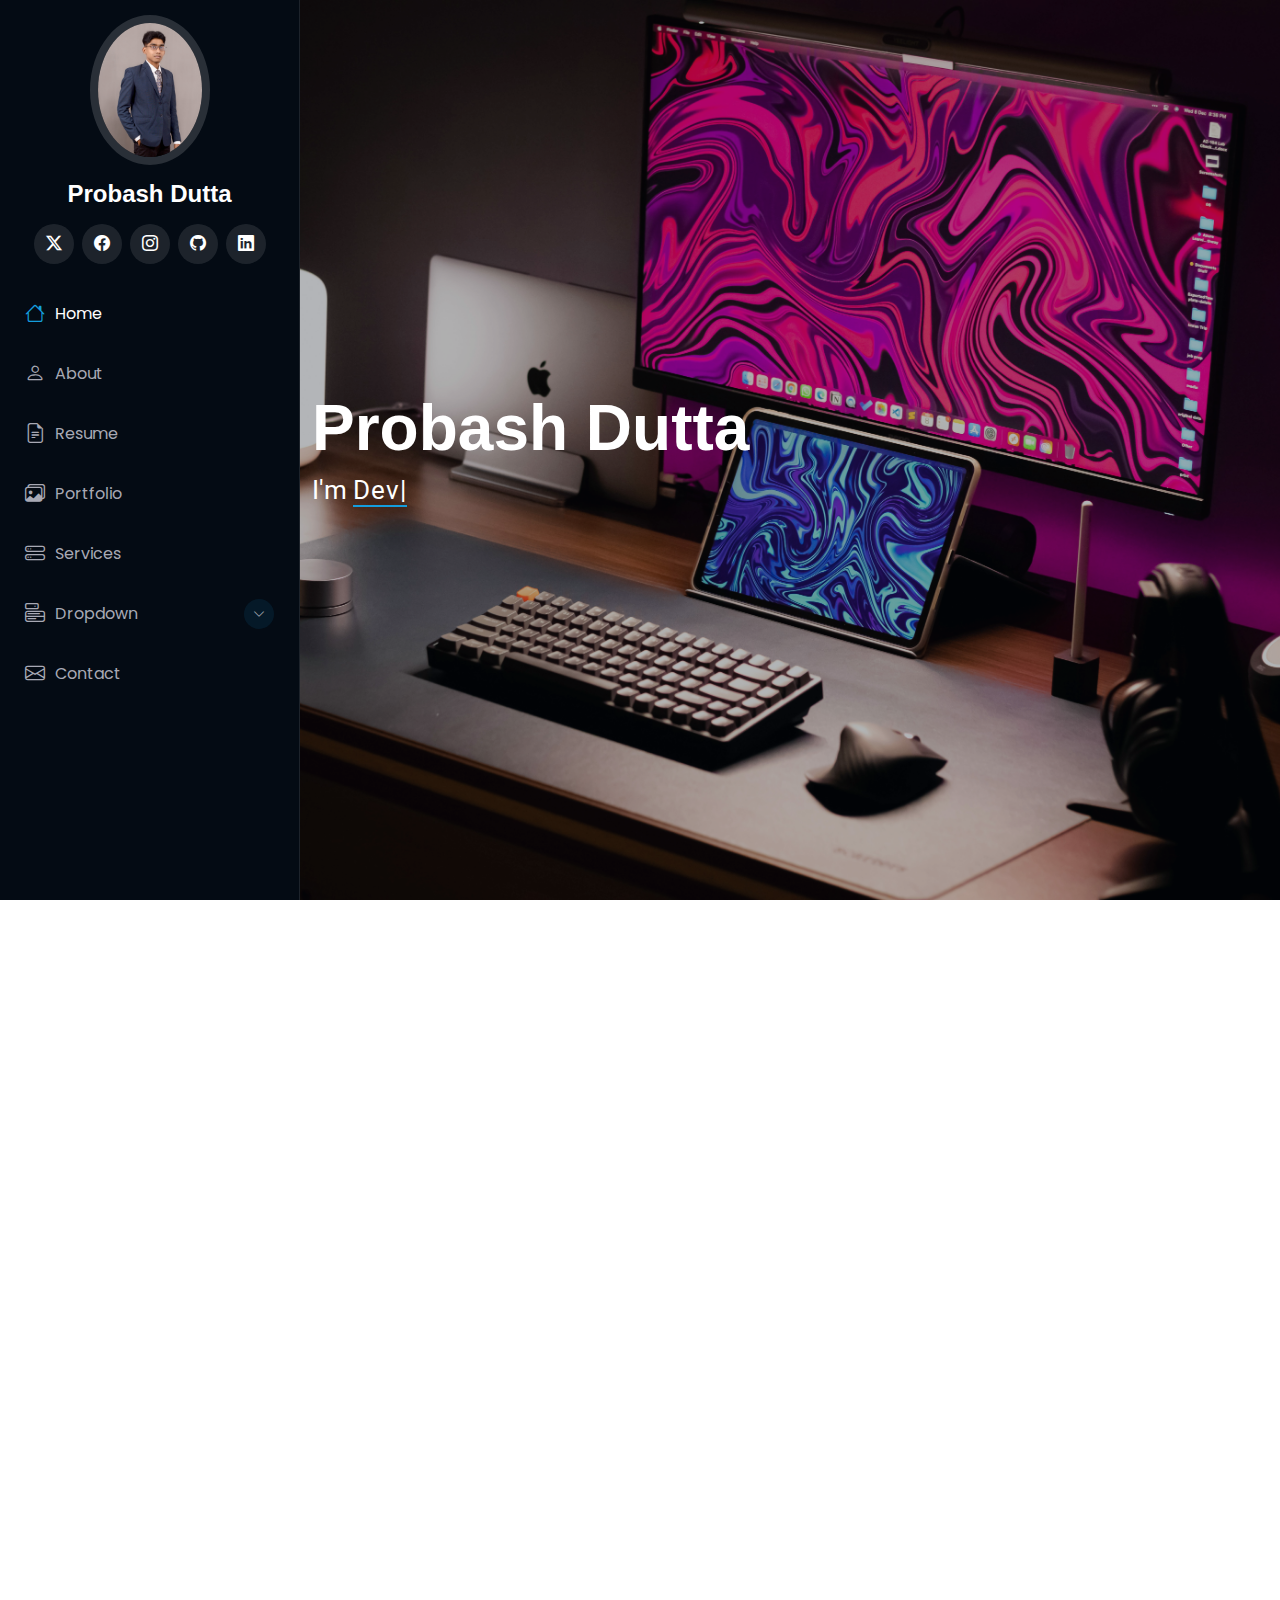
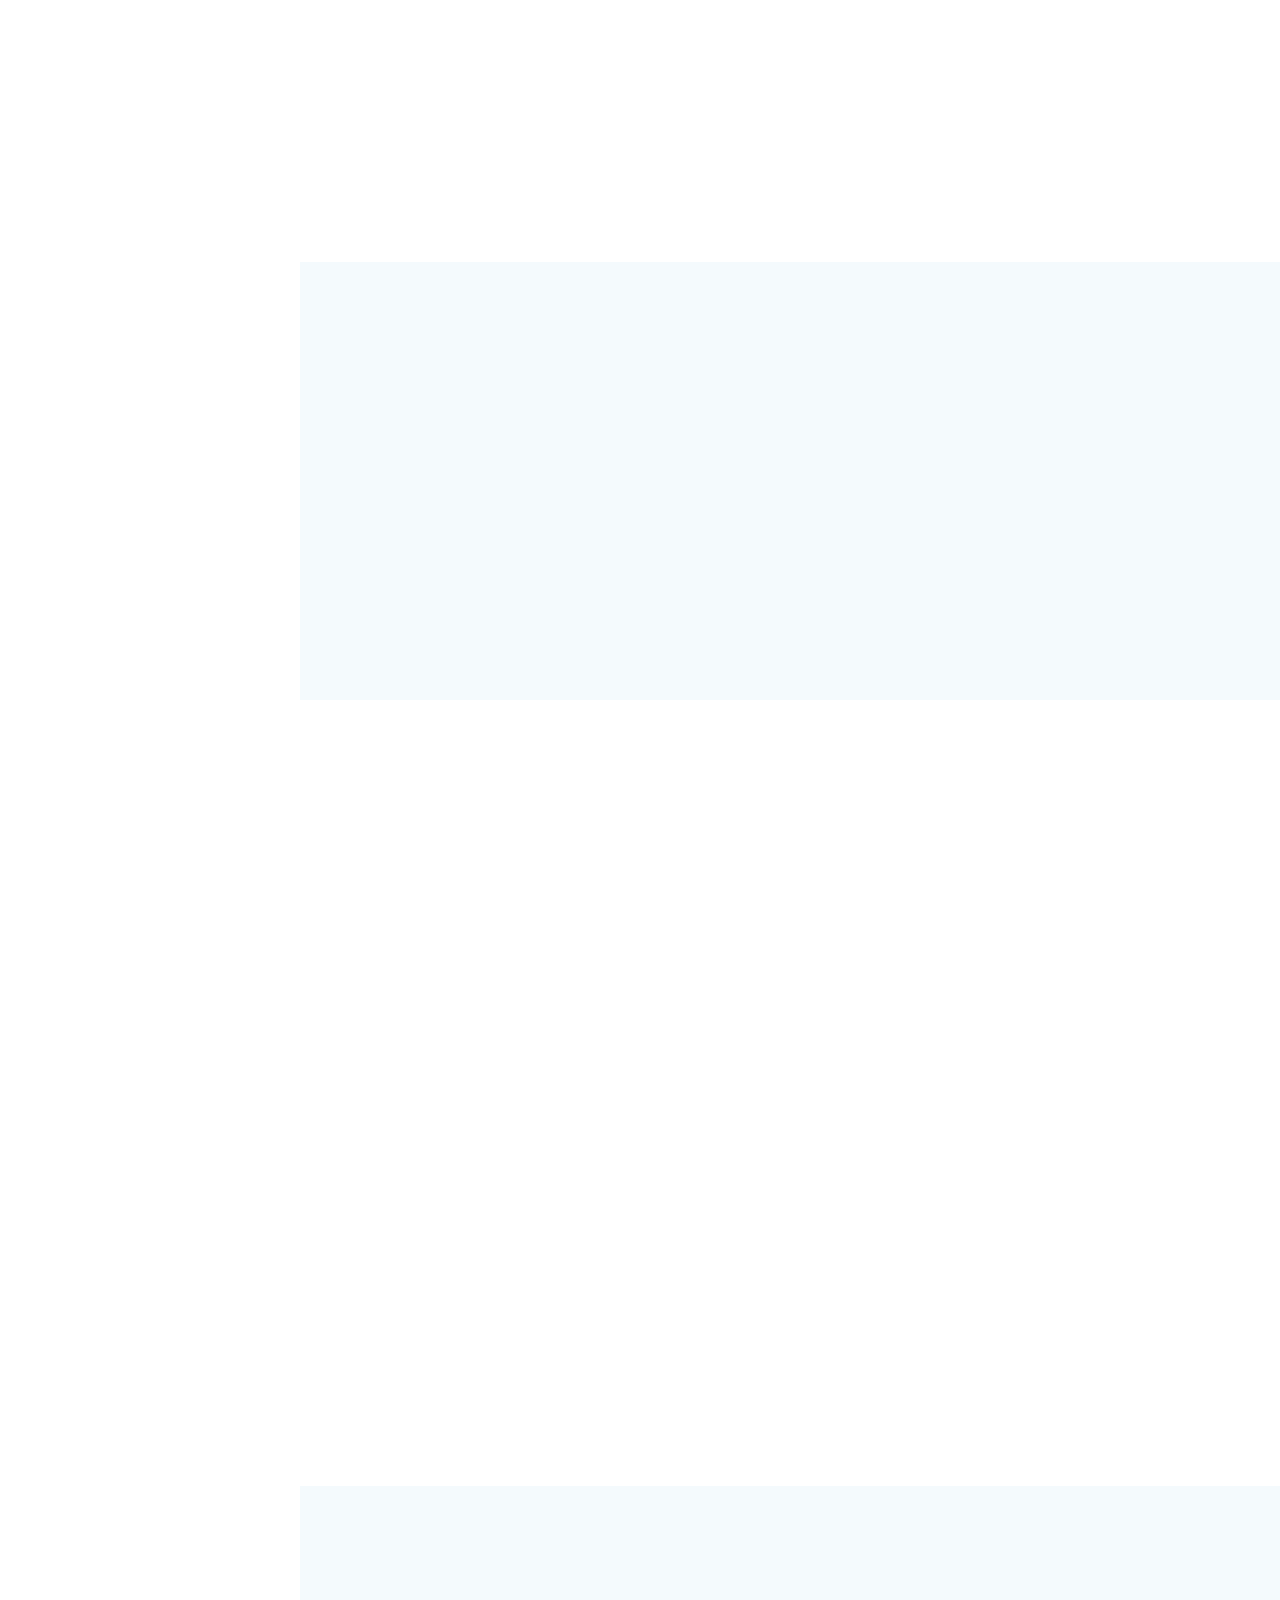
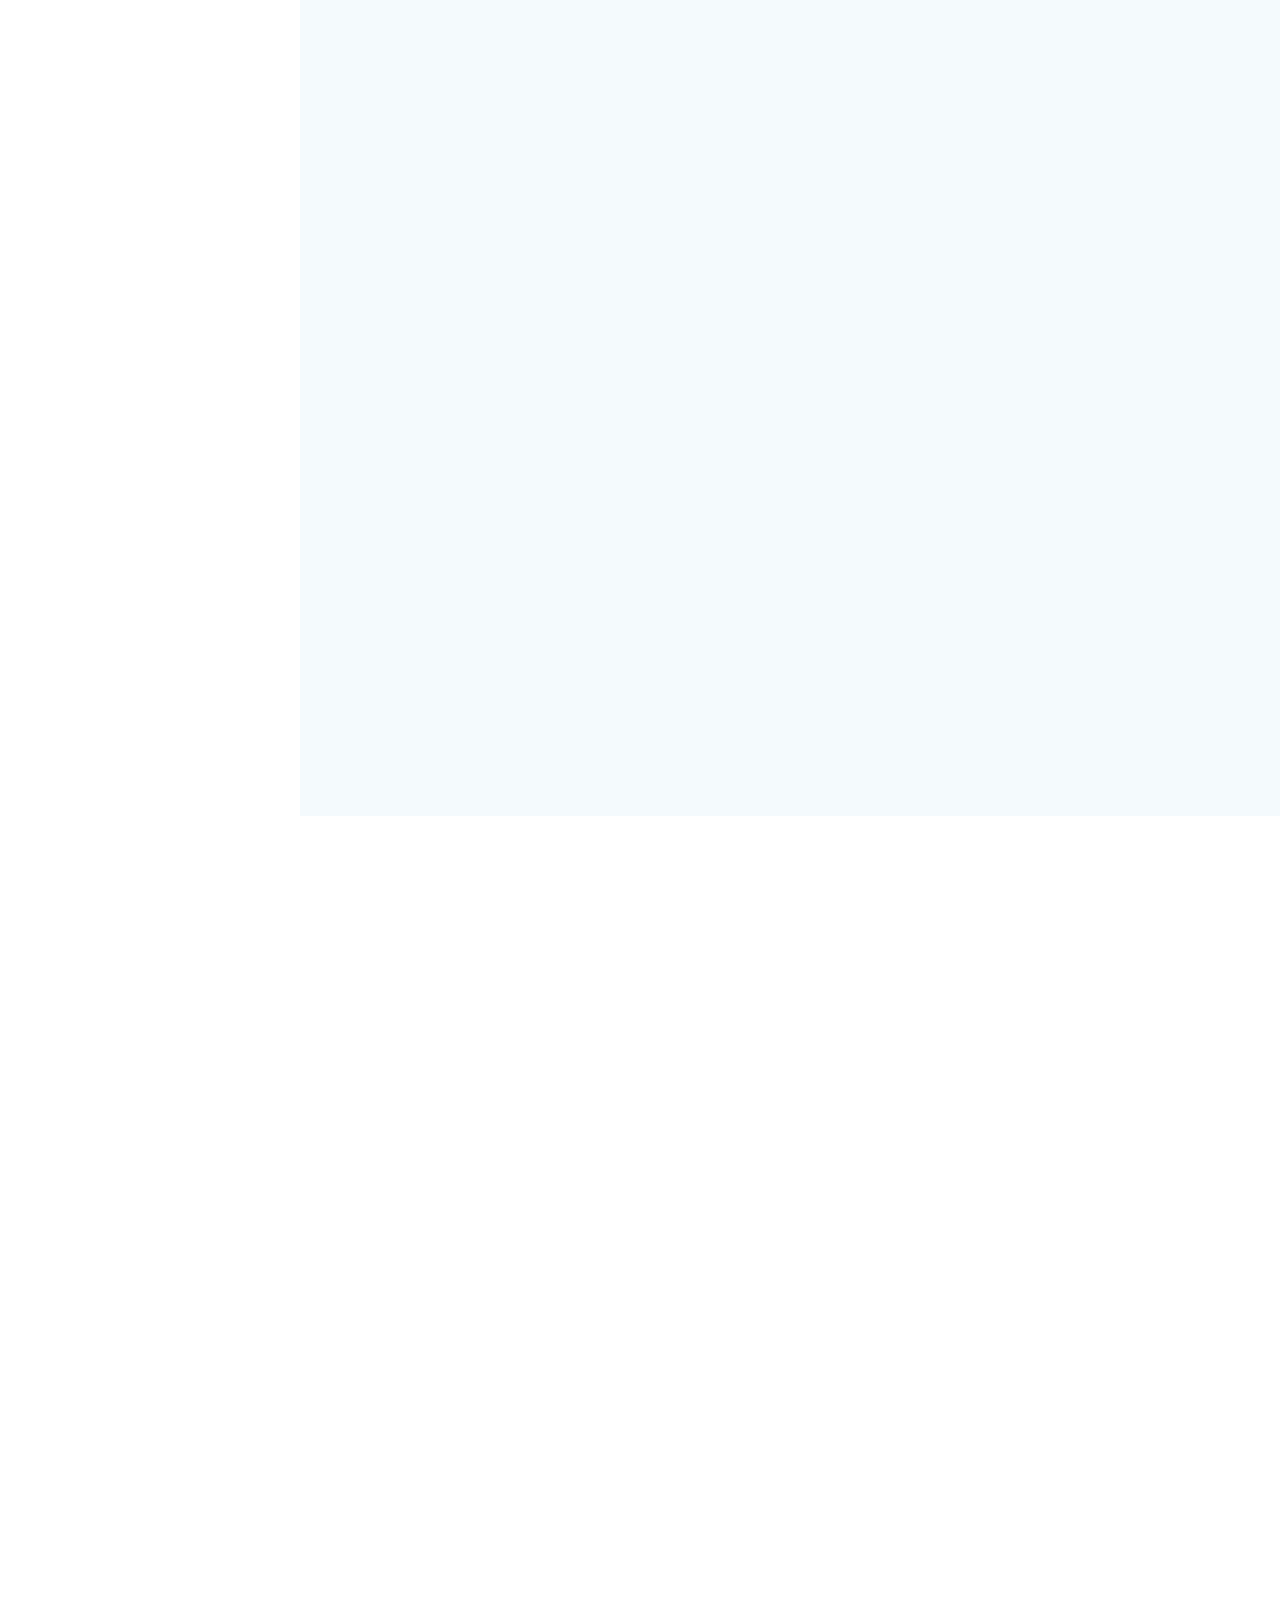
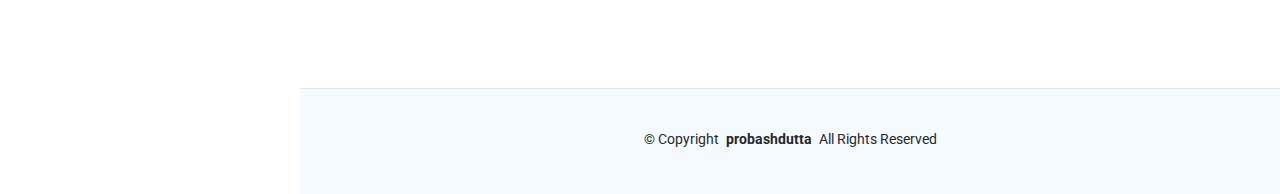
==== iPortfolio-1.0.0/index.html @ 70470395 "first push portfolio" ====
<!DOCTYPE html>
<html lang="en">

<head>
  <meta charset="utf-8">
  <meta content="width=device-width, initial-scale=1.0" name="viewport">
  <title>Probash Dutta</title>
  <meta content="" name="description">
  <meta content="" name="keywords">

  <!-- Favicons -->
  <link href="assets/img/my logo 2.png" rel="icon">
  <link href="assets/img/apple-touch-icon.png" rel="apple-touch-icon">

  <!-- Fonts -->
  <link href="https://fonts.googleapis.com" rel="preconnect">
  <link href="https://fonts.gstatic.com" rel="preconnect" crossorigin>
  <link href="https://fonts.googleapis.com/css2?family=Roboto:ital,wght@0,100;0,300;0,400;0,500;0,700;0,900;1,100;1,300;1,400;1,500;1,700;1,900&family=Poppins:ital,wght@0,100;0,200;0,300;0,400;0,500;0,600;0,700;0,800;0,900&display=swap" rel="stylesheet">

  <!-- Vendor CSS Files -->
  <link href="assets/vendor/bootstrap/css/bootstrap.min.css" rel="stylesheet">
  <link href="assets/vendor/bootstrap-icons/bootstrap-icons.css" rel="stylesheet">
  <link href="assets/vendor/aos/aos.css" rel="stylesheet">
  <link href="assets/vendor/glightbox/css/glightbox.min.css" rel="stylesheet">
  <link href="assets/vendor/swiper/swiper-bundle.min.css" rel="stylesheet">

  <!-- Main CSS File -->
  <link href="assets/css/main.css" rel="stylesheet">

  <!-- =======================================================
  * Template Name: iPortfolio
  * Template URL: https://bootstrapmade.com/iportfolio-bootstrap-portfolio-websites-template/
  * Updated: Jun 29 2024 with Bootstrap v5.3.3
  * Author: BootstrapMade.com
  * License: https://bootstrapmade.com/license/
  ======================================================== -->
</head>

<body class="index-page">

  <header id="header" class="header dark-background d-flex flex-column">
    <i class="header-toggle d-xl-none bi bi-list"></i>

    <div class="profile-img">
      <img src="assets/img/portfolio/photo top.jpg" alt="" class="img-fluid rounded-circle">
    </div>

    <a href="index.html" class="logo d-flex align-items-center justify-content-center">
      <!-- Uncomment the line below if you also wish to use an image logo -->
      <!-- <img src="assets/img/logo.png" alt=""> -->
      <h1 class="sitename">Probash Dutta</h1>
    </a>

    <div class="social-links text-center">
      <a href="https://x.com/DuttaProbash?t=JwRUocxWGCWyxsbKIrCIJw&s=09" class="twitter"><i class="bi bi-twitter-x"></i></a>
      <a href="https://www.facebook.com/share/19yX6WAvsN/" class="facebook"><i class="bi bi-facebook"></i></a>
      <a href="https://www.instagram.com/mr_provas?igsh=MTVmcGJkcDc0OTRnOQ==" class="instagram"><i class="bi bi-instagram"></i></a>
      <a href="https://github.com/ProbashDutta" class="github"><i class="bi bi-github"></i></a> <!-- Added GitHub icon -->
      <a href="https://www.linkedin.com/in/probash-dutta-0098b030a?utm_source=share&utm_campaign=share_via&utm_content=profile&utm_medium=android_app" class="linkedin"><i class="bi bi-linkedin"></i></a>
    </div>

    <nav id="navmenu" class="navmenu">
      <ul>
        <li><a href="#hero" class="active"><i class="bi bi-house navicon"></i>Home</a></li>
        <li><a href="#about"><i class="bi bi-person navicon"></i> About</a></li>
        <li><a href="#resume"><i class="bi bi-file-earmark-text navicon"></i> Resume</a></li>
        <li><a href="#portfolio"><i class="bi bi-images navicon"></i> Portfolio</a></li>
        <li><a href="#services"><i class="bi bi-hdd-stack navicon"></i> Services</a></li>
        <li class="dropdown"><a href="#"><i class="bi bi-menu-button navicon"></i> <span>Dropdown</span> <i class="bi bi-chevron-down toggle-dropdown"></i></a>
          <ul>
            <li><a href="#">Dropdown 1</a></li>
            <li class="dropdown"><a href="#"><span>Deep Dropdown</span> <i class="bi bi-chevron-down toggle-dropdown"></i></a>
              <ul>
                <li><a href="#">Deep Dropdown 1</a></li>
                <li><a href="#">Deep Dropdown 2</a></li>
                <li><a href="#">Deep Dropdown 3</a></li>
                <li><a href="#">Deep Dropdown 4</a></li>
                <li><a href="#">Deep Dropdown 5</a></li>
              </ul>
            </li>
            <li><a href="#">Dropdown 2</a></li>
            <li><a href="#">Dropdown 3</a></li>
            <li><a href="#">Dropdown 4</a></li>
          </ul>
        </li>
        <li><a href="#contact"><i class="bi bi-envelope navicon"></i> Contact</a></li>
      </ul>
    </nav>

  </header>

  <main class="main">

    <!-- Hero Section -->
    <section id="hero" class="hero section dark-background">
      <video autoplay muted loop id="hero-video">
        <source src="assets/img/portfolio/portfolio bg video.mp4" type="video/mp4">
        Your browser does not support the video tag.
      </video>
      <img src="assets/img/portfolio/bg img.jpg" alt="" data-aos="fade-in" class="">

      <div class="container" data-aos="fade-up" data-aos-delay="100">
        <h2>Probash Dutta</h2>
        <p>I'm <span class="typed" data-typed-items=" Developer, Coder, web Developer, Photographer, Public Relations specialist">Designer</span><span class="typed-cursor typed-cursor--blink" aria-hidden="true"></span><span class="typed-cursor typed-cursor--blink" aria-hidden="true"></span></p>
      </div>
    </section><!-- /Hero Section -->

    <!-- About Section -->
    <section id="about" class="about section">

      <!-- Section Title -->
      <div class="container section-title" data-aos="fade-up">
        <h2>About</h2>
        <p>I am Probash Dutta, a passionate entrepreneur and tech enthusiast with a strong background in business development, web development, and digital innovation. As the Founder & COO of Clothief, I have led the brand for over two years, specializing in high-quality apparel and  manufacturing. 

           full-stack development, AI/ML, cybersecurity, and digital marketing,  generating over $2,320+ in revenue. My vision is to create impactful, tech-driven solutions while fostering innovation across industries.</p>
      </div><!-- End Section Title -->

      <div class="container" data-aos="fade-up" data-aos-delay="100">

        <div class="row gy-4 justify-content-center">
          <div class="col-lg-4">
            <img src="assets/img/portfolio/portfolio photo 2.jpg" class="img-fluid" alt="">
          </div>
          <div class="col-lg-8 content">
            <h2>Web Developer & Coder.</h2>
            
            <div class="row">
              <div class="col-lg-6">
                <ul>
                  <li><i class="bi bi-chevron-right"></i> <strong>Birthday:</strong> <span>18 October 2003</span></li>
                  <li><i class="bi bi-chevron-right"></i> <strong>University:</strong> <span>University of Engineering & Management, Kolkata</span></li>
                  <li><i class="bi bi-chevron-right"></i> <strong>Phone:</strong> <span>+91 6290435819</span></li>
                  <li><i class="bi bi-chevron-right"></i> <strong>City:</strong> <span>Kolkata West Bengal</span></li>
                </ul>
              </div>
              <div class="col-lg-6">
                <ul>
                  <li><i class="bi bi-chevron-right"></i> <strong>Age:</strong> <span>22</span></li>
                  <li><i class="bi bi-chevron-right"></i> <strong>Degree:</strong> <span>Bachelor Of Computer Applications</span></li>
                  <li><i class="bi bi-chevron-right"></i> <strong>Email:</strong> <span>probashduttaofficial@gmail.com</span></li>
                  <li><i class="bi bi-chevron-right"></i> <strong>Freelance:</strong> <span>Available</span></li>
                </ul>
              </div>
            </div>
            
          </div>
        </div>

      </div>

    </section><!-- /About Section -->

    <!-- Stats Section -->
    <section id="stats" class="stats section">

      <div class="container" data-aos="fade-up" data-aos-delay="100">

        <div class="row gy-4">

          
          <div class="col-lg-3 col-md-6">
            <div class="stats-item">
              <i class="bi bi-journal-richtext"></i>
              <span data-purecounter-start="0" data-purecounter-end="5" data-purecounter-duration="1" class="purecounter"></span>
              <p><strong>Projects</strong> <span></span></p>
            </div>
          </div><!-- End Stats Item -->

          

          

        </div>

      </div>

    </section><!-- /Stats Section -->

    <!-- Skills Section -->
    <section id="skills" class="skills section light-background">

      <!-- Section Title -->
      <div class="container section-title" data-aos="fade-up">
        <h2>Skills</h2>
        
      </div><!-- End Section Title -->

      <div class="container" data-aos="fade-up" data-aos-delay="100">

        <div class="row skills-content skills-animation">

          <div class="col-lg-6">

            <div class="progress">
              <span class="skill"><span>HTML</span> <i class="val">100%</i></span>
              <div class="progress-bar-wrap">
                <div class="progress-bar" role="progressbar" aria-valuenow="100" aria-valuemin="0" aria-valuemax="100"></div>
              </div>
            </div><!-- End Skills Item -->

            <div class="progress">
              <span class="skill"><span>CSS</span> <i class="val">90%</i></span>
              <div class="progress-bar-wrap">
                <div class="progress-bar" role="progressbar" aria-valuenow="90" aria-valuemin="0" aria-valuemax="100"></div>
              </div>
            </div><!-- End Skills Item -->

            <div class="progress">
              <span class="skill"><span>JavaScript</span> <i class="val">75%</i></span>
              <div class="progress-bar-wrap">
                <div class="progress-bar" role="progressbar" aria-valuenow="75" aria-valuemin="0" aria-valuemax="100"></div>
              </div>
            </div><!-- End Skills Item -->

          </div>

          <div class="col-lg-6">

            <div class="progress">
              <span class="skill"><span>PHP</span> <i class="val">80%</i></span>
              <div class="progress-bar-wrap">
                <div class="progress-bar" role="progressbar" aria-valuenow="80" aria-valuemin="0" aria-valuemax="100"></div>
              </div>
            </div><!-- End Skills Item -->

            <div class="progress">
              <span class="skill"><span>WordPress/CMS</span> <i class="val">90%</i></span>
              <div class="progress-bar-wrap">
                <div class="progress-bar" role="progressbar" aria-valuenow="90" aria-valuemin="0" aria-valuemax="100"></div>
              </div>
            </div><!-- End Skills Item -->

            <div class="progress">
              <span class="skill"><span>Photoshop</span> <i class="val">55%</i></span>
              <div class="progress-bar-wrap">
                <div class="progress-bar" role="progressbar" aria-valuenow="55" aria-valuemin="0" aria-valuemax="100"></div>
              </div>
            </div><!-- End Skills Item -->

          </div>

        </div>

      </div>

    </section><!-- /Skills Section -->

    <!-- Resume Section -->
    <section id="resume" class="resume section">

      <!-- Section Title -->
      <div class="container section-title" data-aos="fade-up">
        <h2> My Resume</h2>
        <p> motivated BCA student at the University of Engineering and Management, Kolkata,
          with expertise in web development (JavaScript, React) and Excel.
          Skilled in marketing and client acquisition,
          I secured clients worth $2,320+ while working with a startup brand.</p>
      </div><!-- End Section Title -->

      <div class="container">

        <div class="row">

          <div class="col-lg-6" data-aos="fade-up" data-aos-delay="100">
            <h3 class="resume-title">Sumary</h3>

            <div class="resume-item pb-0">
              <h4>Probash Dutta</h4>
              <p><em>A motivated BCA student at the University of Engineering and Management, Kolkata,
                with expertise in web development (JavaScript, React) and Excel.
                Skilled in marketing and client acquisition,
                I secured clients worth $2,320+ while working with a startup brand.</em></p>
              
            </div><!-- Edn Resume Item -->

            <h3 class="resume-title">Education</h3>
            <div class="resume-item">
              <h4>Bachelor of Computer Applications</h4>
              <h5>2022 - 2025</h5>
              <p><em>University of Engineering and Management, Kolkata</em></p>
              
            </div><!-- Edn Resume Item -->

            <div class="resume-item">
              <h4>Secondary &amp; Higher Secondary Education</h4>
              <!-- <h5>2010 - 2014</h5> -->
              <p><em>Birati High School(H.S)</em></p>
              
            </div><!-- Edn Resume Item -->

          </div>

          <div class="col-lg-6" data-aos="fade-up" data-aos-delay="200">
            <h3 class="resume-title">TECHNICAL SKILLS</h3>
            <div class="resume-item">
              
              
              <ul>
                <li>Language : HTML ,CSS,  JavaScript</li>
                <li>Frameworks: React.js </li>
                <li>Concepts: DSA, OOPs</li>
                <li>Version Control: Git, GitHub</li>
                <li>Responsiveness: flexbox, Grid.</li>
              </ul>
            </div><!-- Edn Resume Item -->

            <div class="resume-item">
              <h4>Projects</h4>
              <!-- <h5>2017 - 2018</h5> -->
              <!-- <p><em>Stepping Stone Advertising, New York, NY</em></p> -->
              <ul>
                <!-- <li>Developed numerous marketing programs (logos, brochures,infographics, presentations, and advertisements).</li> -->
                <!-- <li>Managed up to 5 projects or tasks at a given time while under pressure</li> -->
                <!-- <li>Recommended and consulted with clients on the most appropriate graphic design</li> -->
                <!-- <li>Created 4+ design presentations and proposals a month for clients and account managers</li> -->
              </ul>
            </div><!-- Edn Resume Item -->

          </div>

        </div>

      </div>

    </section><!-- /Resume Section -->

    <!-- Portfolio Section -->
    <section id="portfolio" class="portfolio section light-background">

      <!-- Section Title -->
      <div class="container section-title" data-aos="fade-up">
        <h2>Portfolio</h2>
        <!-- <p></p> -->
      </div><!-- End Section Title -->

      <div class="container">

        <div class="isotope-layout" data-default-filter="*" data-layout="masonry" data-sort="original-order">

          <ul class="portfolio-filters isotope-filters" data-aos="fade-up" data-aos-delay="100">
            <li data-filter="*" class="filter-active">All</li>
            <li data-filter=".filter-app">Company</li>
            <li data-filter=".filter-product">My Projects</li>
            <li data-filter=".filter-branding">Resume</li>
            <li data-filter=".filter-books">Blogs</li>
          </ul><!-- End Portfolio Filters -->

          <div class="row gy-4 isotope-container" data-aos="fade-up" data-aos-delay="200">

            <div class="col-lg-4 col-md-6 portfolio-item isotope-item filter-app">
              <div class="portfolio-content h-100">
                <img src="assets/img/portfolio/clothief logo (2).png" class="img-fluid" alt="">
                <div class="portfolio-info">
                  <h4>Company 1</h4>
                  <p>Clothief</p>
                  <a href="#" title="App 1" data-gallery="portfolio-gallery-app" class="glightbox preview-link"><i class="bi bi-zoom-in"></i></a>
                  <a href="#" title="More Details" class="details-link"><i class="bi bi-link-45deg"></i></a>
                </div>
              </div>
            </div><!-- End Portfolio Item -->

            <div class="col-lg-4 col-md-6 portfolio-item isotope-item filter-product">
              <div class="portfolio-content h-100">
                <img src="assets/img/portfolio/netflix clone png.jpg" class="img-fluid" alt="">
                <div class="portfolio-info">
                  <h4>Project 1</h4>
                  <p>Netflix Clone</p>
                  <a href="" title="Product 1" data-gallery="portfolio-gallery-product" class="glightbox preview-link"><i class="bi bi-zoom-in"></i></a>
                  <a href="#" title="More Details" class="details-link"><i class="bi bi-link-45deg"></i></a>
                </div>
              </div>
            </div><!-- End Portfolio Item -->

            <div class="col-lg-4 col-md-6 portfolio-item isotope-item filter-branding">
              <div class="portfolio-content h-100">
                <img src="#" class="img-fluid" alt="">
                <div class="portfolio-info">
                  <h4>Branding 1</h4>
                  <p>Lorem ipsum, dolor sit amet consectetur</p>
                  <a href="#" title="Branding 1" data-gallery="portfolio-gallery-branding" class="glightbox preview-link"><i class="bi bi-zoom-in"></i></a>
                  <a href="#" title="More Details" class="details-link"><i class="bi bi-link-45deg"></i></a>
                </div>
              </div>
            </div><!-- End Portfolio Item -->

            <div class="col-lg-4 col-md-6 portfolio-item isotope-item filter-books">
              <div class="portfolio-content h-100">
                <img src="#" class="img-fluid" alt="">
                <div class="portfolio-info">
                  <h4>Books 1</h4>
                  <p>Lorem ipsum, dolor sit amet consectetur</p>
                  <a href="assets/img/portfolio/books-1.jpg" title="Branding 1" data-gallery="portfolio-gallery-book" class="glightbox preview-link"><i class="bi bi-zoom-in"></i></a>
                  <a href="#" title="More Details" class="details-link"><i class="bi bi-link-45deg"></i></a>
                </div>
              </div>
            </div><!-- End Portfolio Item -->

            <div class="col-lg-4 col-md-6 portfolio-item isotope-item filter-app">
              <div class="portfolio-content h-100">
                <img src="assets/img/portfolio/FABRIX logo.png" class="img-fluid" alt="">
                <div class="portfolio-info">
                  <h4>Company 2</h4>
                  <p>FABRIX</p>
                  <a href="assets/img/portfolio/app-2.jpg" title="App 2" data-gallery="portfolio-gallery-app" class="glightbox preview-link"><i class="bi bi-zoom-in"></i></a>
                  <a href="#" title="More Details" class="details-link"><i class="bi bi-link-45deg"></i></a>
                </div>
              </div>
            </div><!-- End Portfolio Item -->

            <div class="col-lg-4 col-md-6 portfolio-item isotope-item filter-product">
              <div class="portfolio-content h-100">
                <img src="assets/img/portfolio/to do list png.jpg" class="img-fluid" alt="">
                <div class="portfolio-info">
                  <h4>Project 2</h4>
                  <p>To Do List</p>
                  <a href="assets/img/portfolio/product-2.jpg" title="Product 2" data-gallery="portfolio-gallery-product" class="glightbox preview-link"><i class="bi bi-zoom-in"></i></a>
                  <a href="#" title="More Details" class="details-link"><i class="bi bi-link-45deg"></i></a>
                </div>
              </div>
            </div><!-- End Portfolio Item -->

            <div class="col-lg-4 col-md-6 portfolio-item isotope-item filter-branding">
              <div class="portfolio-content h-100">
                <img src="#" class="img-fluid" alt="">
                <div class="portfolio-info">
                  <h4>Branding 2</h4>
                  <p>Lorem ipsum, dolor sit amet consectetur</p>
                  <a href="assets/img/portfolio/branding-2.jpg" title="Branding 2" data-gallery="portfolio-gallery-branding" class="glightbox preview-link"><i class="bi bi-zoom-in"></i></a>
                  <a href="#" title="More Details" class="details-link"><i class="bi bi-link-45deg"></i></a>
                </div>
              </div>
            </div><!-- End Portfolio Item -->

            <div class="col-lg-4 col-md-6 portfolio-item isotope-item filter-books">
              <div class="portfolio-content h-100">
                <img src="#" class="img-fluid" alt="">
                <div class="portfolio-info">
                  <h4>Books 2</h4>
                  <p>Lorem ipsum, dolor sit amet consectetur</p>
                  <a href="assets/img/portfolio/books-2.jpg" title="Branding 2" data-gallery="portfolio-gallery-book" class="glightbox preview-link"><i class="bi bi-zoom-in"></i></a>
                  <a href="#" title="More Details" class="details-link"><i class="bi bi-link-45deg"></i></a>
                </div>
              </div>
            </div><!-- End Portfolio Item -->

            <div class="col-lg-4 col-md-6 portfolio-item isotope-item filter-app">
              <div class="portfolio-content h-100">
                <img src="#" class="img-fluid" alt="">
                <div class="portfolio-info">
                  <h4>App 3</h4>
                  <p></p>
                  <a href="assets/img/portfolio/app-3.jpg" title="App 3" data-gallery="portfolio-gallery-app" class="glightbox preview-link"><i class="bi bi-zoom-in"></i></a>
                  <a href="#" title="More Details" class="details-link"><i class="bi bi-link-45deg"></i></a>
                </div>
              </div>
            </div><!-- End Portfolio Item -->

            <div class="col-lg-4 col-md-6 portfolio-item isotope-item filter-product">
              <div class="portfolio-content h-100">
                <img src="assets/img/portfolio/Fresh cart png.png" class="img-fluid" alt="">
                <div class="portfolio-info">
                  <h4>Project 3</h4>
                  <p>Fresh cart</p>
                  <a href="" title="Product 3" data-gallery="portfolio-gallery-product" class="glightbox preview-link"><i class="bi bi-zoom-in"></i></a>
                  <a href="#" title="More Details" class="details-link"><i class="bi bi-link-45deg"></i></a>
                </div>
              </div>
            </div><!-- End Portfolio Item -->
            <div class="col-lg-4 col-md-6 portfolio-item isotope-item filter-product">
              <div class="portfolio-content h-100">
                <img src="assets/img/portfolio/VoultCare png.png" class="img-fluid" alt="">
                <div class="portfolio-info">
                  <h4>Project 4</h4>
                  <p>Voult Care</p>
                  <a href="" title="Product 3" data-gallery="portfolio-gallery-product" class="glightbox preview-link"><i class="bi bi-zoom-in"></i></a>
                  <a href="#" title="More Details" class="details-link"><i class="bi bi-link-45deg"></i></a>
                </div>
              </div>
            </div><!-- End Portfolio Item -->


            <div class="col-lg-4 col-md-6 portfolio-item isotope-item filter-branding">
              <div class="portfolio-content h-100">
                <img src="#" class="img-fluid" alt="">
                <div class="portfolio-info">
                  <h4>Branding 3</h4>
                  <p>Lorem ipsum, dolor sit amet consectetur</p>
                  <a href="assets/img/portfolio/branding-3.jpg" title="Branding 2" data-gallery="portfolio-gallery-branding" class="glightbox preview-link"><i class="bi bi-zoom-in"></i></a>
                  <a href="portfolio-details.html" title="More Details" class="details-link"><i class="bi bi-link-45deg"></i></a>
                </div>
              </div>
            </div><!-- End Portfolio Item -->

            <div class="col-lg-4 col-md-6 portfolio-item isotope-item filter-books">
              <div class="portfolio-content h-100">
                <img src="#" class="img-fluid" alt="">
                <div class="portfolio-info">
                  <h4>Books 3</h4>
                  <p>Lorem ipsum, dolor sit amet consectetur</p>
                  <a href="assets/img/portfolio/books-3.jpg" title="Branding 3" data-gallery="portfolio-gallery-book" class="glightbox preview-link"><i class="bi bi-zoom-in"></i></a>
                  <a href="portfolio-details.html" title="More Details" class="details-link"><i class="bi bi-link-45deg"></i></a>
                </div>
              </div>
            </div><!-- End Portfolio Item -->

          </div><!-- End Portfolio Container -->

        </div>

      </div>

    </section><!-- /Portfolio Section -->

  
    <!-- Contact Section -->
    <section id="contact" class="contact section">

      <!-- Section Title -->
      <div class="container section-title" data-aos="fade-up">
        <h2>Contact</h2>
        <p>For any enquiries you can knock me there!</p>
      </div><!-- End Section Title -->

      <div class="container" data-aos="fade-up" data-aos-delay="100">

        <div class="row gy-4">

          <div class="col-lg-5">

            <div class="info-wrap">
              <div class="info-item d-flex" data-aos="fade-up" data-aos-delay="200">
                <i class="bi bi-geo-alt flex-shrink-0"></i>
                <div>
                  <h3>Address</h3>
                  <p>45/1a, Nabanagar Birati kolkata 700051</p>
                </div>
              </div><!-- End Info Item -->

              <div class="info-item d-flex" data-aos="fade-up" data-aos-delay="300">
                <i class="bi bi-telephone flex-shrink-0"></i>
                <div>
                  <h3>Call me</h3>
                  <p></p>
                </div>
              </div><!-- End Info Item -->

              <div class="info-item d-flex" data-aos="fade-up" data-aos-delay="400">
                <i class="bi bi-envelope flex-shrink-0"></i>
                <div>
                  <h3>Email Me</h3>
                  <p>probashduttaofficial@gmail.com</p>
                </div>
              </div><!-- End Info Item -->

              <!-- <iframe src=" frameborder="0" style="border:0; width: 100%; height: 270px;" allowfullscreen="" loading="lazy" referrerpolicy="no-referrer-when-downgrade"></iframe> -->
            </div>
          </div>

          <div class="col-lg-7">
            <form action="forms/contact.php" method="post" class="php-email-form" data-aos="fade-up" data-aos-delay="200">
              <div class="row gy-4">

                <div class="col-md-6">
                  <label for="name-field" class="pb-2">Your Name</label>
                  <input type="text" name="name" id="name-field" class="form-control" required="">
                </div>

                <div class="col-md-6">
                  <label for="email-field" class="pb-2">Your Email</label>
                  <input type="email" class="form-control" name="email" id="email-field" required="">
                </div>

                <div class="col-md-12">
                  <label for="subject-field" class="pb-2">Subject</label>
                  <input type="text" class="form-control" name="subject" id="subject-field" required="">
                </div>

                <div class="col-md-12">
                  <label for="message-field" class="pb-2">Message</label>
                  <textarea class="form-control" name="message" rows="10" id="message-field" required=""></textarea>
                </div>

                <div class="col-md-12 text-center">
                  <div class="loading">Loading</div>
                  <div class="error-message"></div>
                  <div class="sent-message">Your message has been sent. Thank you!</div>

                  <button type="submit">Send Message</button>
                </div>

              </div>
            </form>
          </div><!-- End Contact Form -->

        </div>

      </div>

    </section><!-- /Contact Section -->

  </main>

  <footer id="footer" class="footer position-relative light-background">

    <div class="container">
      <div class="copyright text-center ">
        <p>© <span>Copyright</span> <strong class="px-1 sitename">probashdutta</strong> <span>All Rights Reserved</span></p>
      </div>
      <div class="credits">
        <!-- All the links in the footer should remain intact. -->
        <!-- You can delete the links only if you've purchased the pro version. -->
        <!-- Licensing information: https://bootstrapmade.com/license/ -->
        <!-- Purchase the pro version with working PHP/AJAX contact form: [buy-url] -->
        <!-- Designed by <a href="https://bootstrapmade.com/">BootstrapMade</a> Distributed by <a href="https://themewagon.com">ThemeWagon</a> -->
      </div>
    </div>

  </footer>

  <!-- Scroll Top -->
  <a href="#" id="scroll-top" class="scroll-top d-flex align-items-center justify-content-center"><i class="bi bi-arrow-up-short"></i></a>

  <!-- Preloader -->
  <div id="preloader"></div>

  <!-- Vendor JS Files -->
  <script src="assets/vendor/bootstrap/js/bootstrap.bundle.min.js"></script>
  <script src="assets/vendor/php-email-form/validate.js"></script>
  <script src="assets/vendor/aos/aos.js"></script>
  <script src="assets/vendor/typed.js/typed.umd.js"></script>
  <script src="assets/vendor/purecounter/purecounter_vanilla.js"></script>
  <script src="assets/vendor/waypoints/noframework.waypoints.js"></script>
  <script src="assets/vendor/glightbox/js/glightbox.min.js"></script>
  <script src="assets/vendor/imagesloaded/imagesloaded.pkgd.min.js"></script>
  <script src="assets/vendor/isotope-layout/isotope.pkgd.min.js"></script>
  <script src="assets/vendor/swiper/swiper-bundle.min.js"></script>
  

  <!-- Main JS File -->
  <script src="assets/js/main.js"></script>

  <style>
    #hero-video {
      position: absolute;
      top: 0;
      left: 0;
      width: 100%;
      height: 100%;
      object-fit: cover;
      z-index: -1;
    }
    #hero {
      position: relative;
      overflow: hidden;
    }
  </style>

</body>

</html>
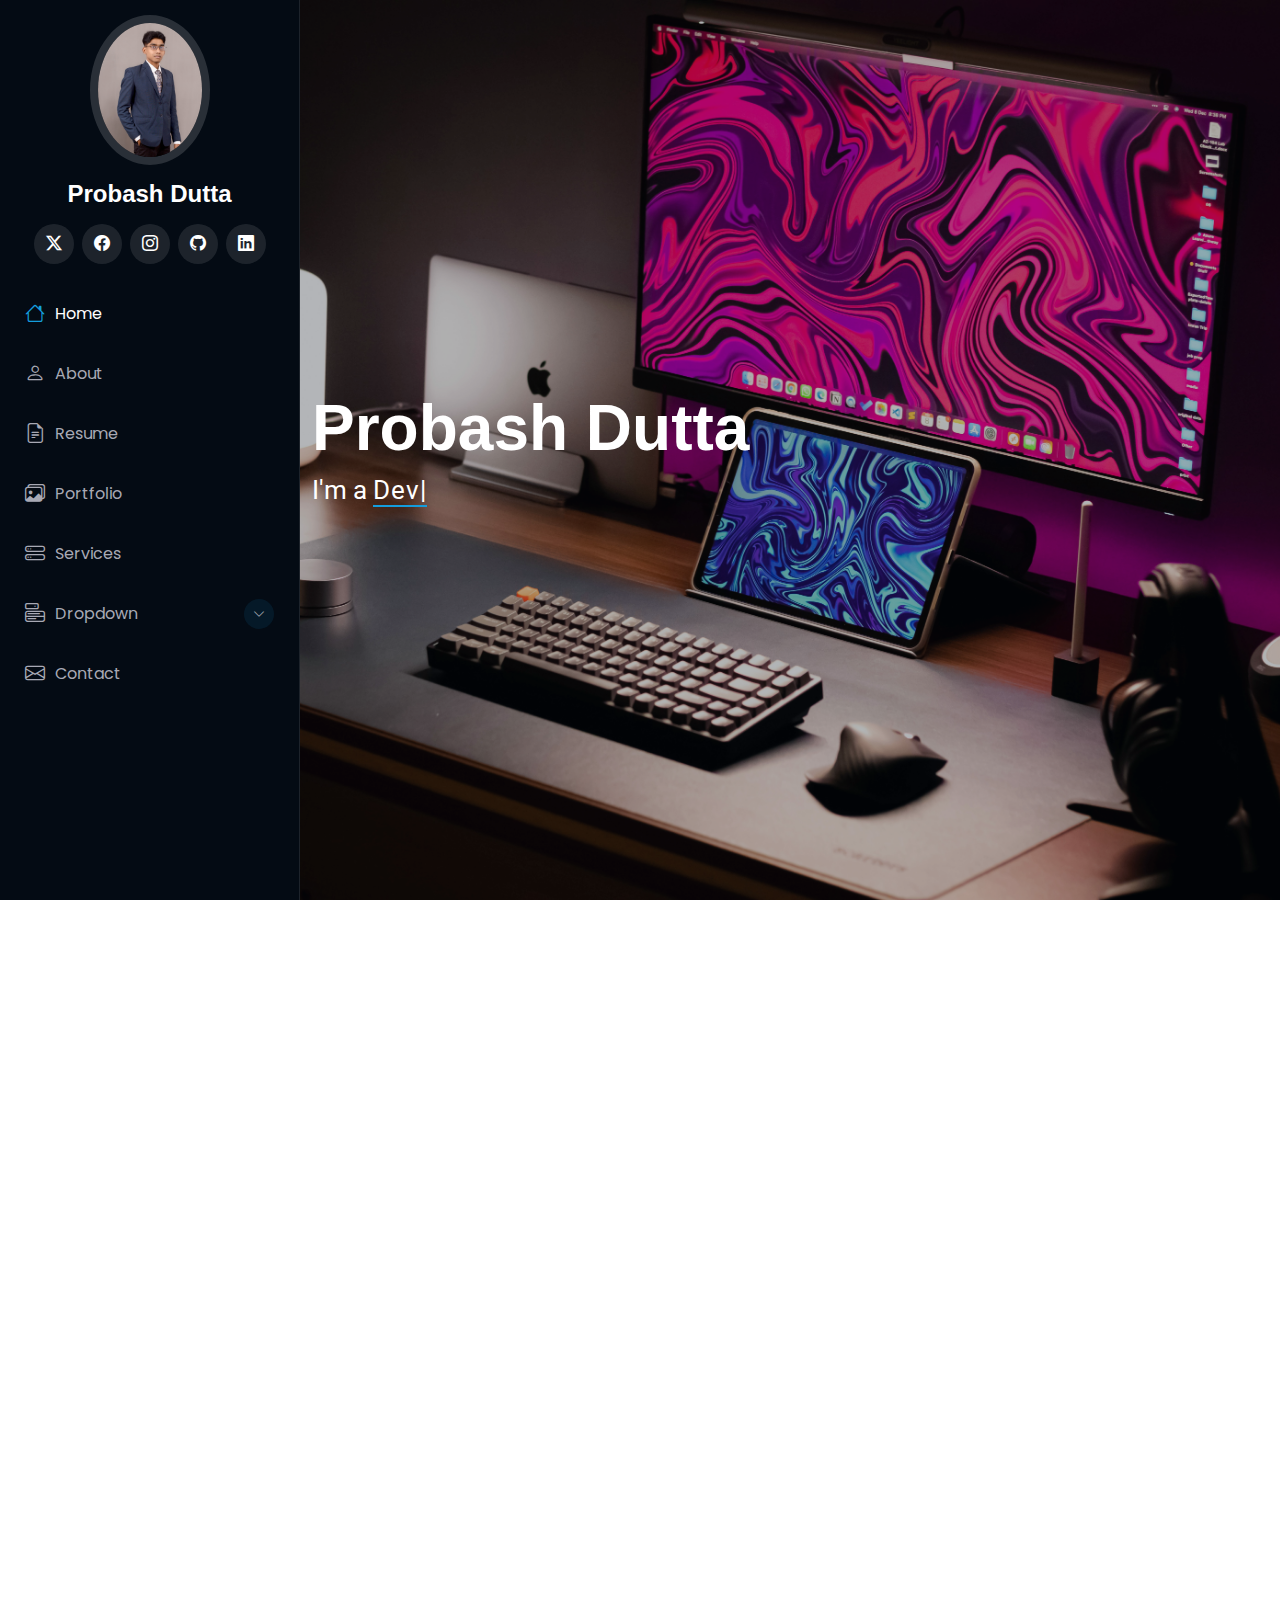
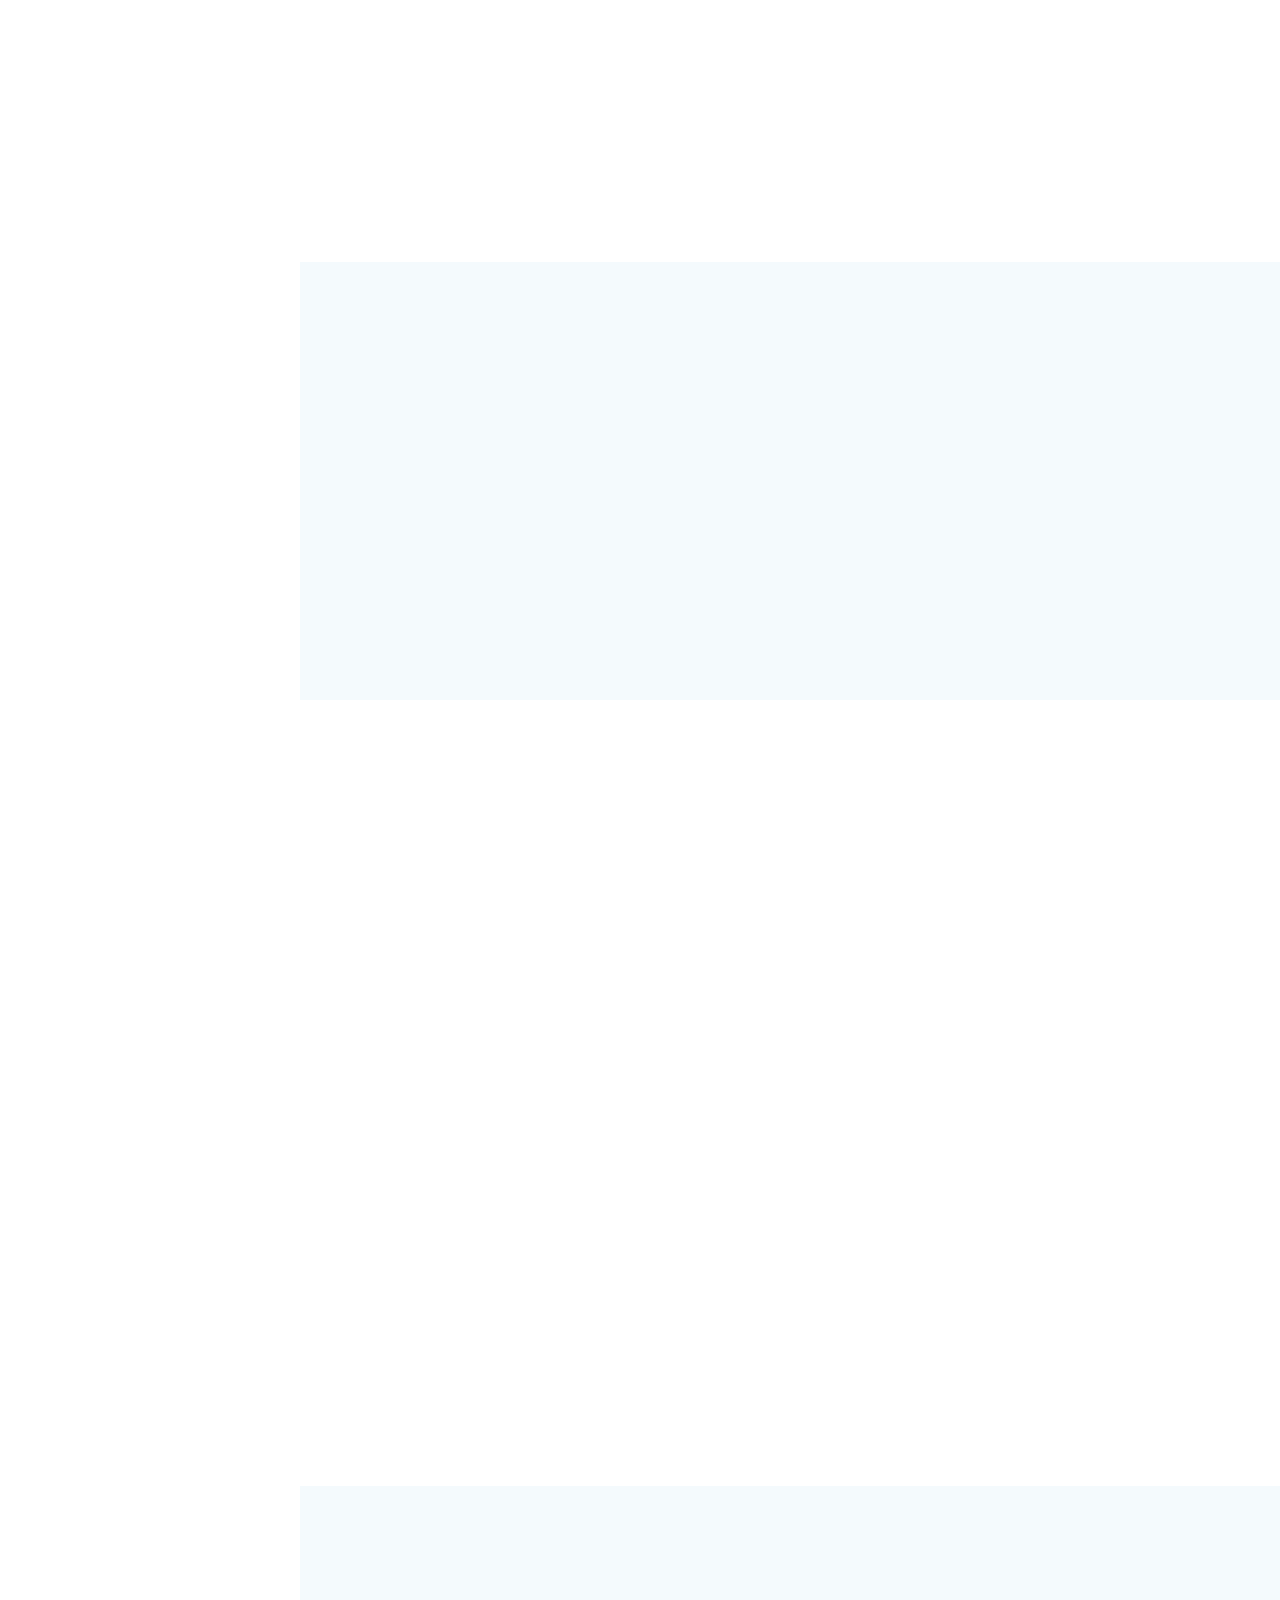
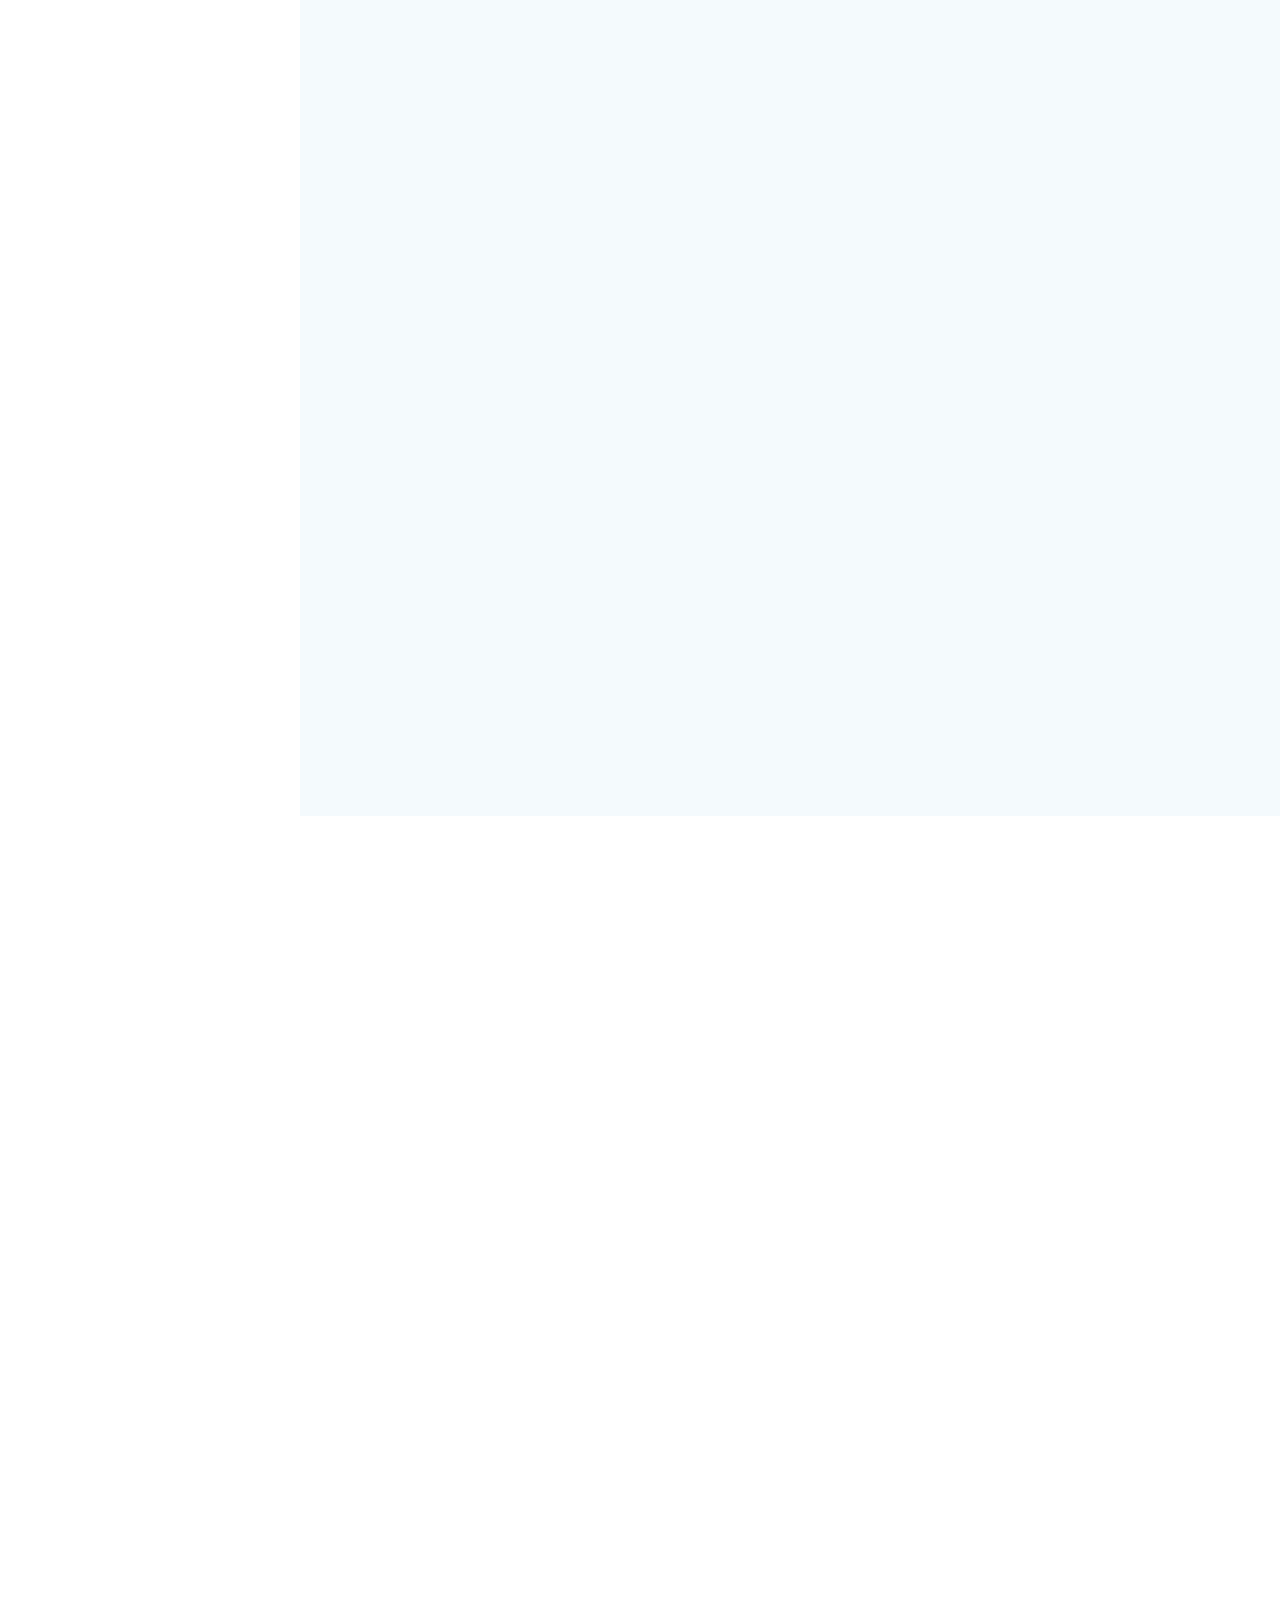
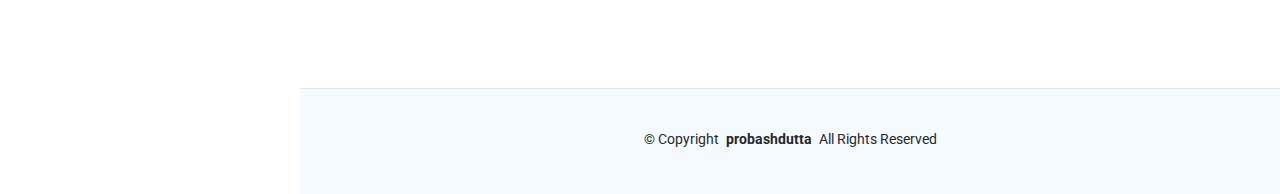
==== commit 2212d0a6: "update" ====
--- a/iPortfolio-1.0.0/index.html
+++ b/iPortfolio-1.0.0/index.html
@@ -25,7 +25,7 @@
   <link href="assets/vendor/swiper/swiper-bundle.min.css" rel="stylesheet">
 
   <!-- Main CSS File -->
-  <link href="assets/css/main.css" rel="stylesheet">
+  <link href="./main.css" rel="stylesheet">
 
   <!-- =======================================================
   * Template Name: iPortfolio
@@ -101,7 +101,7 @@
 
       <div class="container" data-aos="fade-up" data-aos-delay="100">
         <h2>Probash Dutta</h2>
-        <p>I'm <span class="typed" data-typed-items=" Developer, Coder, web Developer, Photographer, Public Relations specialist">Designer</span><span class="typed-cursor typed-cursor--blink" aria-hidden="true"></span><span class="typed-cursor typed-cursor--blink" aria-hidden="true"></span></p>
+        <p>I'm a <span class="typed" data-typed-items=" Developer, Coder, web Developer, Photographer, Public Relations specialist">Designer</span><span class="typed-cursor typed-cursor--blink" aria-hidden="true"></span><span class="typed-cursor typed-cursor--blink" aria-hidden="true"></span></p>
       </div>
     </section><!-- /Hero Section -->
 
@@ -462,8 +462,8 @@
                 <div class="portfolio-info">
                   <h4>Project 3</h4>
                   <p>Fresh cart</p>
-                  <a href="" title="Product 3" data-gallery="portfolio-gallery-product" class="glightbox preview-link"><i class="bi bi-zoom-in"></i></a>
-                  <a href="#" title="More Details" class="details-link"><i class="bi bi-link-45deg"></i></a>
+                  <a href="assets/img/fresh cart page png.png" title="fresh cart" data-gallery="portfolio-gallery-product" class="glightbox preview-link"><i class="bi bi-zoom-in"></i></a>
+                  <a href="fresh cart page.html" title="More Details" class="details-link"><i class="bi bi-link-45deg"></i></a>
                 </div>
               </div>
             </div><!-- End Portfolio Item -->
--- a/iPortfolio-1.0.0/main.css
+++ b/iPortfolio-1.0.0/main.css
@@ -0,0 +1,1275 @@
+/**
+* Template Name: iPortfolio
+* Template URL: https://bootstrapmade.com/iportfolio-bootstrap-portfolio-websites-template/
+* Updated: Jun 29 2024 with Bootstrap v5.3.3
+* Author: BootstrapMade.com
+* License: https://bootstrapmade.com/license/
+*/
+
+/*--------------------------------------------------------------
+# Font & Color Variables
+# Help: https://bootstrapmade.com/color-system/
+--------------------------------------------------------------*/
+/* Fonts */
+:root {
+  --default-font: "Roboto",  system-ui, -apple-system, "Segoe UI", Roboto, "Helvetica Neue", Arial, "Noto Sans", "Liberation Sans", sans-serif, "Apple Color Emoji", "Segoe UI Emoji", "Segoe UI Symbol", "Noto Color Emoji";
+  --heading-font: "Raleway",  sans-serif;
+  --nav-font: "Poppins",  sans-serif;
+}
+
+/* Global Colors - The following color variables are used throughout the website. Updating them here will change the color scheme of the entire website */
+:root { 
+  --background-color: #ffffff; /* Background color for the entire website, including individual sections */
+  --default-color: #272829; /* Default color used for the majority of the text content across the entire website */
+  --heading-color: #050d18; /* Color for headings, subheadings and title throughout the website */
+  --accent-color: #149ddd; /* Accent color that represents your brand on the website. It's used for buttons, links, and other elements that need to stand out */
+  --surface-color: #ffffff; /* The surface color is used as a background of boxed elements within sections, such as cards, icon boxes, or other elements that require a visual separation from the global background. */
+  --contrast-color: #ffffff; /* Contrast color for text, ensuring readability against backgrounds of accent, heading, or default colors. */
+}
+
+/* Nav Menu Colors - The following color variables are used specifically for the navigation menu. They are separate from the global colors to allow for more customization options */
+:root {
+  --nav-color: #a8a9b4;  /* The default color of the main navmenu links */
+  --nav-hover-color: #ffffff; /* Applied to main navmenu links when they are hovered over or active */
+  --nav-mobile-background-color: #040b14; /* Used as the background color for mobile navigation menu */
+  --nav-dropdown-background-color: #040b14; /* Used as the background color for dropdown items that appear when hovering over primary navigation items */
+  --nav-dropdown-color: #a8a9b4; /* Used for navigation links of the dropdown items in the navigation menu. */
+  --nav-dropdown-hover-color: #ffffff; /* Similar to --nav-hover-color, this color is applied to dropdown navigation links when they are hovered over. */
+}
+
+/* Color Presets - These classes override global colors when applied to any section or element, providing reuse of the sam color scheme. */
+
+.light-background {
+  --background-color: #f4fafd;
+  --surface-color: #ffffff;
+}
+
+.dark-background {
+  --background-color: #040b14;
+  --default-color: #ffffff;
+  --heading-color: #ffffff;
+  --surface-color: #151f2b;
+  --contrast-color: #ffffff;
+}
+
+/* Smooth scroll */
+:root {
+  scroll-behavior: smooth;
+}
+
+/*--------------------------------------------------------------
+# General Styling & Shared Classes
+--------------------------------------------------------------*/
+body {
+  color: var(--default-color);
+  background-color: var(--background-color);
+  font-family: var(--default-font);
+}
+
+a {
+  color: var(--accent-color);
+  text-decoration: none;
+  transition: 0.3s;
+}
+
+a:hover {
+  color: color-mix(in srgb, var(--accent-color), transparent 25%);
+  text-decoration: none;
+}
+
+h1,
+h2,
+h3,
+h4,
+h5,
+h6 {
+  color: var(--heading-color);
+  font-family: var(--heading-font);
+}
+
+/* PHP Email Form Messages
+------------------------------*/
+.php-email-form .error-message {
+  display: none;
+  background: #df1529;
+  color: #ffffff;
+  text-align: left;
+  padding: 15px;
+  margin-bottom: 24px;
+  font-weight: 600;
+}
+
+.php-email-form .sent-message {
+  display: none;
+  color: #ffffff;
+  background: #059652;
+  text-align: center;
+  padding: 15px;
+  margin-bottom: 24px;
+  font-weight: 600;
+}
+
+.php-email-form .loading {
+  display: none;
+  background: var(--surface-color);
+  text-align: center;
+  padding: 15px;
+  margin-bottom: 24px;
+}
+
+.php-email-form .loading:before {
+  content: "";
+  display: inline-block;
+  border-radius: 50%;
+  width: 24px;
+  height: 24px;
+  margin: 0 10px -6px 0;
+  border: 3px solid var(--accent-color);
+  border-top-color: var(--surface-color);
+  animation: php-email-form-loading 1s linear infinite;
+}
+
+@keyframes php-email-form-loading {
+  0% {
+    transform: rotate(0deg);
+  }
+
+  100% {
+    transform: rotate(360deg);
+  }
+}
+
+/*--------------------------------------------------------------
+# Global Header
+--------------------------------------------------------------*/
+.header {
+  color: var(--default-color);
+  background-color: var(--background-color);
+  position: fixed;
+  top: 0;
+  left: 0;
+  bottom: 0;
+  padding: 0 15px;
+  width: 300px;
+  transition: all ease-in-out 0.3s;
+  overflow-y: auto;
+  z-index: 997;
+  border-right: 1px solid color-mix(in srgb, var(--default-color), transparent 90%);
+}
+
+.header .profile-img img {
+  margin: 15px auto;
+  display: block;
+  width: 120px;
+  border: 8px solid color-mix(in srgb, var(--default-color), transparent 85%);
+}
+
+.header .logo {
+  line-height: 1;
+  margin-bottom: 15px;
+}
+
+.header .logo img {
+  max-height: 32px;
+  margin-right: 8px;
+}
+
+.header .logo h1 {
+  font-size: 24px;
+  margin: 0;
+  font-weight: 700;
+  color: var(--heading-color);
+}
+
+.header .social-links {
+  margin: 0 0 20px 0;
+}
+
+.header .social-links a {
+  font-size: 16px;
+  display: inline-flex;
+  align-items: center;
+  justify-content: center;
+  background: color-mix(in srgb, var(--default-color), transparent 90%);
+  color: var(--default-color);
+  margin: 0 2px;
+  border-radius: 50%;
+  text-align: center;
+  width: 40px;
+  height: 40px;
+  transition: 0.3s;
+}
+
+.header .social-links a:hover {
+  color: var(--contrast-color);
+  background: var(--accent-color);
+}
+
+@media (min-width: 1200px) {
+
+  .header~main,
+  .header~#footer {
+    margin-left: 300px;
+  }
+}
+
+@media (max-width: 1199px) {
+  .header {
+    left: -100%;
+  }
+}
+
+.header.header-show {
+  left: 0;
+}
+
+.header .header-toggle {
+  color: var(--contrast-color);
+  background-color: var(--accent-color);
+  font-size: 22px;
+  display: flex;
+  align-items: center;
+  justify-content: center;
+  width: 40px;
+  height: 40px;
+  border-radius: 50%;
+  cursor: pointer;
+  position: fixed;
+  top: 15px;
+  right: 15px;
+  z-index: 9999;
+  transition: background-color 0.3s;
+}
+
+.header .header-toggle:hover {
+  color: var(--contrast-color);
+  background-color: color-mix(in srgb, var(--accent-color) 90%, white 15%);
+}
+
+/*--------------------------------------------------------------
+# Navigation Menu
+--------------------------------------------------------------*/
+.mobile-nav-toggle {
+  display: none;
+}
+
+.navmenu {
+  padding: 0;
+  z-index: 9997;
+}
+
+.navmenu ul {
+  list-style: none;
+  padding: 0 0 20px 0;
+  margin: 0;
+}
+
+.navmenu a,
+.navmenu a:focus {
+  color: var(--nav-color);
+  padding: 15px 10px;
+  font-family: var(--nav-font);
+  font-size: 16px;
+  font-weight: 400;
+  display: flex;
+  align-items: center;
+  white-space: nowrap;
+  transition: 0.3s;
+  width: 100%;
+}
+
+.navmenu a .navicon,
+.navmenu a:focus .navicon {
+  font-size: 20px;
+  margin-right: 10px;
+}
+
+.navmenu a .toggle-dropdown,
+.navmenu a:focus .toggle-dropdown {
+  font-size: 12px;
+  line-height: 0;
+  margin-left: auto;
+  width: 30px;
+  height: 30px;
+  display: flex;
+  align-items: center;
+  justify-content: center;
+  border-radius: 50%;
+  transition: 0.3s;
+  flex-shrink: 0;
+  background-color: color-mix(in srgb, var(--accent-color), transparent 90%);
+}
+
+.navmenu a .toggle-dropdown:hover,
+.navmenu a:focus .toggle-dropdown:hover {
+  background-color: var(--accent-color);
+  color: var(--contrast-color);
+}
+
+.navmenu a:hover,
+.navmenu .active,
+.navmenu .active:focus {
+  color: var(--nav-hover-color);
+}
+
+.navmenu a:hover .navicon,
+.navmenu .active .navicon,
+.navmenu .active:focus .navicon {
+  color: var(--accent-color);
+}
+
+.navmenu .active .toggle-dropdown,
+.navmenu .active:focus .toggle-dropdown {
+  background-color: var(--accent-color);
+  color: var(--contrast-color);
+  transform: rotate(180deg);
+}
+
+.navmenu .dropdown {
+  display: block;
+}
+
+.navmenu .dropdown a,
+.navmenu .dropdown a:focus {
+  color: --nav-dropdown-color;
+}
+
+.navmenu .dropdown a:hover,
+.navmenu .dropdown .active,
+.navmenu .dropdown .active:focus {
+  color: var(--nav-dropdown-hover-color);
+}
+
+.navmenu .dropdown ul {
+  position: static;
+  display: none;
+  z-index: 99;
+  padding: 5px 10px;
+  margin: 5px 10px;
+  background-color: var(--nav-dropdown-background-color);
+  border: 1px solid color-mix(in srgb, var(--default-color), transparent 90%);
+  box-shadow: none;
+  transition: all 0.5s ease-in-out;
+}
+
+.navmenu .dropdown ul ul {
+  background-color: rgba(33, 37, 41, 0.1);
+}
+
+.navmenu .dropdown>.dropdown-active {
+  display: block;
+  background-color: rgba(33, 37, 41, 0.03);
+}
+
+/*--------------------------------------------------------------
+# Global Footer
+--------------------------------------------------------------*/
+.footer {
+  color: var(--default-color);
+  background-color: var(--background-color);
+  font-size: 14px;
+  padding: 40px 0;
+  position: relative;
+  border-top: 1px solid color-mix(in srgb, var(--default-color), transparent 90%);
+}
+
+.footer .copyright p {
+  margin-bottom: 0;
+}
+
+.footer .credits {
+  margin-top: 4px;
+  font-size: 13px;
+  text-align: center;
+}
+
+/*--------------------------------------------------------------
+# Preloader
+--------------------------------------------------------------*/
+#preloader {
+  position: fixed;
+  inset: 0;
+  z-index: 999999;
+  overflow: hidden;
+  background: var(--background-color);
+  transition: all 0.6s ease-out;
+}
+
+#preloader:before {
+  content: "";
+  position: fixed;
+  top: calc(50% - 30px);
+  left: calc(50% - 30px);
+  border: 6px solid #ffffff;
+  border-color: var(--accent-color) transparent var(--accent-color) transparent;
+  border-radius: 50%;
+  width: 60px;
+  height: 60px;
+  animation: animate-preloader 1.5s linear infinite;
+}
+
+@keyframes animate-preloader {
+  0% {
+    transform: rotate(0deg);
+  }
+
+  100% {
+    transform: rotate(360deg);
+  }
+}
+
+/*--------------------------------------------------------------
+# Scroll Top Button
+--------------------------------------------------------------*/
+.scroll-top {
+  position: fixed;
+  visibility: hidden;
+  opacity: 0;
+  right: 15px;
+  bottom: -15px;
+  z-index: 99999;
+  background-color: var(--accent-color);
+  width: 44px;
+  height: 44px;
+  border-radius: 50px;
+  transition: all 0.4s;
+}
+
+.scroll-top i {
+  font-size: 24px;
+  color: var(--contrast-color);
+  line-height: 0;
+}
+
+.scroll-top:hover {
+  background-color: color-mix(in srgb, var(--accent-color), transparent 20%);
+  color: var(--contrast-color);
+}
+
+.scroll-top.active {
+  visibility: visible;
+  opacity: 1;
+  bottom: 15px;
+}
+
+/*--------------------------------------------------------------
+# Disable aos animation delay on mobile devices
+--------------------------------------------------------------*/
+@media screen and (max-width: 768px) {
+  [data-aos-delay] {
+    transition-delay: 0 !important;
+  }
+}
+
+/*--------------------------------------------------------------
+# Global Page Titles & Breadcrumbs
+--------------------------------------------------------------*/
+.page-title {
+  color: var(--default-color);
+  background-color: var(--background-color);
+  padding: 25px 0;
+  position: relative;
+}
+
+.page-title h1 {
+  font-size: 24px;
+  font-weight: 700;
+}
+
+.page-title .breadcrumbs ol {
+  display: flex;
+  flex-wrap: wrap;
+  list-style: none;
+  padding: 0;
+  margin: 0;
+  font-size: 14px;
+  font-weight: 400;
+}
+
+.page-title .breadcrumbs ol li+li {
+  padding-left: 10px;
+}
+
+.page-title .breadcrumbs ol li+li::before {
+  content: "/";
+  display: inline-block;
+  padding-right: 10px;
+  color: color-mix(in srgb, var(--default-color), transparent 70%);
+}
+
+/*--------------------------------------------------------------
+# Global Sections
+--------------------------------------------------------------*/
+section,
+.section {
+  color: var(--default-color);
+  background-color: var(--background-color);
+  padding: 60px 0;
+  overflow: clip;
+}
+
+/*--------------------------------------------------------------
+# Global Section Titles
+--------------------------------------------------------------*/
+.section-title {
+  padding-bottom: 60px;
+  position: relative;
+}
+
+.section-title h2 {
+  font-size: 32px;
+  font-weight: 700;
+  margin-bottom: 20px;
+  padding-bottom: 20px;
+  position: relative;
+}
+
+.section-title h2:after {
+  content: "";
+  position: absolute;
+  display: block;
+  width: 50px;
+  height: 3px;
+  background: var(--accent-color);
+  left: 0;
+  bottom: 0;
+}
+
+.section-title p {
+  margin-bottom: 0;
+}
+
+/*--------------------------------------------------------------
+# Hero Section
+--------------------------------------------------------------*/
+.hero {
+  width: 100%;
+  min-height: 100vh;
+  position: relative;
+  padding: 80px 0;
+  display: flex;
+  align-items: center;
+  justify-content: center;
+}
+
+.hero img {
+  position: absolute;
+  inset: 0;
+  display: block;
+  width: 100%;
+  height: 100%;
+  object-fit: cover;
+  z-index: 1;
+}
+
+.hero:before {
+  content: "";
+  background: color-mix(in srgb, var(--background-color), transparent 70%);
+  position: absolute;
+  inset: 0;
+  z-index: 2;
+}
+
+.hero .container {
+  position: relative;
+  z-index: 3;
+}
+
+.hero h2 {
+  margin: 0;
+  font-size: 64px;
+  font-weight: 700;
+}
+
+.hero p {
+  margin: 5px 0 0 0;
+  font-size: 26px;
+}
+
+.hero p span {
+  letter-spacing: 1px;
+  border-bottom: 2px solid var(--accent-color);
+}
+
+.hero .social-links {
+  margin-top: 25px;
+}
+
+.hero .social-links a {
+  font-size: 24px;
+  display: inline-block;
+  color: color-mix(in srgb, var(--default-color), transparent 50%);
+  line-height: 1;
+  margin-right: 20px;
+  transition: 0.3s;
+}
+
+.hero .social-links a:hover {
+  color: var(--accent-color);
+}
+
+@media (max-width: 768px) {
+  .hero h2 {
+    font-size: 32px;
+  }
+
+  .hero p {
+    font-size: 20px;
+  }
+}
+
+/*--------------------------------------------------------------
+# About Section
+--------------------------------------------------------------*/
+.about .content h2 {
+  font-weight: 700;
+  font-size: 24px;
+}
+
+.about .content ul {
+  list-style: none;
+  padding: 0;
+}
+
+.about .content ul li {
+  margin-bottom: 20px;
+  display: flex;
+  align-items: center;
+}
+
+.about .content ul strong {
+  margin-right: 10px;
+}
+
+.about .content ul i {
+  font-size: 16px;
+  margin-right: 5px;
+  color: var(--accent-color);
+  line-height: 0;
+}
+
+/*--------------------------------------------------------------
+# Stats Section
+--------------------------------------------------------------*/
+.stats .stats-item {
+  padding: 30px;
+  width: 100%;
+}
+
+.stats .stats-item i {
+  color: var(--accent-color);
+  display: block;
+  font-size: 44px;
+  float: left;
+  line-height: 0;
+}
+
+.stats .stats-item .purecounter {
+  color: var(--heading-color);
+  font-size: 48px;
+  line-height: 40px;
+  display: block;
+  font-weight: 700;
+  margin-left: 60px;
+}
+
+.stats .stats-item p {
+  color: color-mix(in srgb, var(--default-color), transparent 40%);
+  padding: 15px 0 0 0;
+  margin: 0 0 0 60px;
+  font-family: var(--heading-font);
+  font-size: 14px;
+}
+
+/*--------------------------------------------------------------
+# Skills Section
+--------------------------------------------------------------*/
+.skills .progress {
+  height: 60px;
+  display: block;
+  background: none;
+  border-radius: 0;
+}
+
+.skills .progress .skill {
+  color: var(--heading-color);
+  padding: 0;
+  margin: 0 0 6px 0;
+  text-transform: uppercase;
+  display: block;
+  font-weight: 600;
+  font-family: var(--heading-font);
+}
+
+.skills .progress .skill .val {
+  float: right;
+  font-style: normal;
+}
+
+.skills .progress-bar-wrap {
+  background: color-mix(in srgb, var(--default-color), transparent 90%);
+  height: 10px;
+}
+
+.skills .progress-bar {
+  width: 1px;
+  height: 10px;
+  transition: 0.9s;
+  background-color: var(--accent-color);
+}
+
+/*--------------------------------------------------------------
+# Resume Section
+--------------------------------------------------------------*/
+.resume .resume-title {
+  color: var(--heading-color);
+  font-size: 26px;
+  font-weight: 700;
+  margin-top: 20px;
+  margin-bottom: 20px;
+}
+
+.resume .resume-item {
+  padding: 0 0 20px 20px;
+  margin-top: -2px;
+  border-left: 2px solid var(--accent-color);
+  position: relative;
+}
+
+.resume .resume-item h4 {
+  line-height: 18px;
+  font-size: 18px;
+  font-weight: 600;
+  text-transform: uppercase;
+  color: color-mix(in srgb, var(--default-color), transparent 20%);
+  margin-bottom: 10px;
+}
+
+.resume .resume-item h5 {
+  font-size: 16px;
+  padding: 5px 15px;
+  display: inline-block;
+  font-weight: 600;
+  margin-bottom: 10px;
+}
+
+.resume .resume-item ul {
+  padding-left: 20px;
+}
+
+.resume .resume-item ul li {
+  padding-bottom: 10px;
+}
+
+.resume .resume-item:last-child {
+  padding-bottom: 0;
+}
+
+.resume .resume-item::before {
+  content: "";
+  position: absolute;
+  width: 16px;
+  height: 16px;
+  border-radius: 50px;
+  left: -9px;
+  top: 0;
+  background: var(--background-color);
+  border: 2px solid var(--accent-color);
+}
+
+/*--------------------------------------------------------------
+# Portfolio Section
+--------------------------------------------------------------*/
+.portfolio .portfolio-filters {
+  padding: 0;
+  margin: 0 auto 20px auto;
+  list-style: none;
+  text-align: center;
+}
+
+.portfolio .portfolio-filters li {
+  cursor: pointer;
+  display: inline-block;
+  padding: 0;
+  font-size: 14px;
+  font-weight: 400;
+  margin: 0 10px;
+  line-height: 1;
+  text-transform: uppercase;
+  margin-bottom: 10px;
+  transition: all 0.3s ease-in-out;
+}
+
+.portfolio .portfolio-filters li:hover,
+.portfolio .portfolio-filters li.filter-active {
+  color: var(--accent-color);
+}
+
+.portfolio .portfolio-filters li:first-child {
+  margin-left: 0;
+}
+
+.portfolio .portfolio-filters li:last-child {
+  margin-right: 0;
+}
+
+@media (max-width: 575px) {
+  .portfolio .portfolio-filters li {
+    font-size: 14px;
+    margin: 0 5px;
+  }
+}
+
+.portfolio .portfolio-content {
+  position: relative;
+  overflow: hidden;
+}
+
+.portfolio .portfolio-content img {
+  transition: 0.3s;
+}
+
+.portfolio .portfolio-content .portfolio-info {
+  opacity: 0;
+  position: absolute;
+  inset: 0;
+  z-index: 3;
+  transition: all ease-in-out 0.3s;
+  background: rgba(0, 0, 0, 0.6);
+  padding: 15px;
+}
+
+.portfolio .portfolio-content .portfolio-info h4 {
+  font-size: 14px;
+  padding: 5px 10px;
+  font-weight: 400;
+  color: #ffffff;
+  display: inline-block;
+  background-color: var(--accent-color);
+}
+
+.portfolio .portfolio-content .portfolio-info p {
+  position: absolute;
+  bottom: 10px;
+  text-align: center;
+  display: inline-block;
+  left: 0;
+  right: 0;
+  font-size: 16px;
+  font-weight: 600;
+  color: rgba(255, 255, 255, 0.8);
+}
+
+.portfolio .portfolio-content .portfolio-info .preview-link,
+.portfolio .portfolio-content .portfolio-info .details-link {
+  position: absolute;
+  left: calc(50% - 40px);
+  font-size: 26px;
+  top: calc(50% - 14px);
+  color: #fff;
+  transition: 0.3s;
+  line-height: 1.2;
+}
+
+.portfolio .portfolio-content .portfolio-info .preview-link:hover,
+.portfolio .portfolio-content .portfolio-info .details-link:hover {
+  color: var(--accent-color);
+}
+
+.portfolio .portfolio-content .portfolio-info .details-link {
+  left: 50%;
+  font-size: 34px;
+  line-height: 0;
+}
+
+.portfolio .portfolio-content:hover .portfolio-info {
+  opacity: 1;
+}
+
+.portfolio .portfolio-content:hover img {
+  transform: scale(1.1);
+}
+
+/*--------------------------------------------------------------
+# Services Section
+--------------------------------------------------------------*/
+.services .service-item {
+  position: relative;
+}
+
+.services .service-item .icon {
+  background: var(--accent-color);
+  display: flex;
+  align-items: center;
+  justify-content: center;
+  width: 54px;
+  height: 54px;
+  border-radius: 50%;
+  transition: 0.5s;
+  border: 1px solid var(--accent-color);
+  margin-right: 20px;
+}
+
+.services .service-item .icon i {
+  color: var(--contrast-color);
+  font-size: 24px;
+  line-height: 0;
+}
+
+.services .service-item:hover .icon {
+  background: var(--surface-color);
+}
+
+.services .service-item:hover .icon i {
+  color: var(--accent-color);
+}
+
+.services .service-item .title {
+  font-weight: 700;
+  margin-bottom: 15px;
+  font-size: 18px;
+}
+
+.services .service-item .title a {
+  color: var(--heading-color);
+}
+
+.services .service-item .title a:hover {
+  color: var(--accent-color);
+}
+
+.services .service-item .description {
+  line-height: 24px;
+  font-size: 14px;
+}
+
+/*--------------------------------------------------------------
+# Testimonials Section
+--------------------------------------------------------------*/
+.testimonials .testimonials-carousel,
+.testimonials .testimonials-slider {
+  overflow: hidden;
+}
+
+.testimonials .testimonial-item {
+  box-sizing: content-box;
+  text-align: center;
+  min-height: 320px;
+}
+
+.testimonials .testimonial-item .testimonial-img {
+  width: 90px;
+  border-radius: 50%;
+  margin: 0 auto;
+}
+
+.testimonials .testimonial-item h3 {
+  font-size: 18px;
+  font-weight: bold;
+  margin: 10px 0 5px 0;
+}
+
+.testimonials .testimonial-item h4 {
+  font-size: 14px;
+  color: color-mix(in srgb, var(--default-color), transparent 20%);
+  margin: 0;
+}
+
+.testimonials .testimonial-item .quote-icon-left,
+.testimonials .testimonial-item .quote-icon-right {
+  color: color-mix(in srgb, var(--accent-color), transparent 40%);
+  font-size: 26px;
+  line-height: 0;
+}
+
+.testimonials .testimonial-item .quote-icon-left {
+  display: inline-block;
+  left: -5px;
+  position: relative;
+}
+
+.testimonials .testimonial-item .quote-icon-right {
+  display: inline-block;
+  right: -5px;
+  position: relative;
+  top: 10px;
+  transform: scale(-1, -1);
+}
+
+.testimonials .testimonial-item p {
+  font-style: italic;
+  margin: 0 15px 15px 15px;
+  padding: 20px;
+  background-color: var(--surface-color);
+  position: relative;
+  margin-bottom: 35px;
+  border-radius: 6px;
+  box-shadow: 0px 2px 15px rgba(0, 0, 0, 0.1);
+}
+
+.testimonials .testimonial-item p::after {
+  content: "";
+  width: 0;
+  height: 0;
+  border-top: 20px solid var(--surface-color);
+  border-right: 20px solid transparent;
+  border-left: 20px solid transparent;
+  position: absolute;
+  bottom: -20px;
+  left: calc(50% - 20px);
+}
+
+.testimonials .swiper-wrapper {
+  height: auto;
+}
+
+.testimonials .swiper-pagination {
+  margin-top: 40px;
+  position: relative;
+}
+
+.testimonials .swiper-pagination .swiper-pagination-bullet {
+  width: 12px;
+  height: 12px;
+  background-color: var(--background-color);
+  opacity: 1;
+  border: 1px solid var(--accent-color);
+}
+
+.testimonials .swiper-pagination .swiper-pagination-bullet-active {
+  background-color: var(--accent-color);
+}
+
+/*--------------------------------------------------------------
+# Contact Section
+--------------------------------------------------------------*/
+.contact .info-wrap {
+  background-color: var(--surface-color);
+  box-shadow: 0px 0px 20px rgba(0, 0, 0, 0.1);
+  padding: 30px;
+}
+
+@media (max-width: 575px) {
+  .contact .info-wrap {
+    padding: 20px;
+  }
+}
+
+.contact .info-item {
+  margin-bottom: 40px;
+}
+
+.contact .info-item i {
+  font-size: 20px;
+  color: var(--accent-color);
+  background: color-mix(in srgb, var(--accent-color), transparent 92%);
+  width: 44px;
+  height: 44px;
+  display: flex;
+  justify-content: center;
+  align-items: center;
+  border-radius: 50px;
+  transition: all 0.3s ease-in-out;
+  margin-right: 15px;
+}
+
+.contact .info-item h3 {
+  padding: 0;
+  font-size: 18px;
+  font-weight: 700;
+  margin-bottom: 5px;
+}
+
+.contact .info-item p {
+  padding: 0;
+  margin-bottom: 0;
+  font-size: 14px;
+}
+
+.contact .info-item:hover i {
+  background: var(--accent-color);
+  color: var(--contrast-color);
+}
+
+.contact .php-email-form {
+  background-color: var(--surface-color);
+  height: 100%;
+  padding: 30px;
+  box-shadow: 0px 0px 20px rgba(0, 0, 0, 0.1);
+}
+
+@media (max-width: 575px) {
+  .contact .php-email-form {
+    padding: 20px;
+  }
+}
+
+.contact .php-email-form input[type=text],
+.contact .php-email-form input[type=email],
+.contact .php-email-form textarea {
+  font-size: 14px;
+  padding: 10px 15px;
+  box-shadow: none;
+  border-radius: 0;
+  color: var(--default-color);
+  background-color: var(--surface-color);
+  border-color: color-mix(in srgb, var(--default-color), transparent 80%);
+}
+
+.contact .php-email-form input[type=text]:focus,
+.contact .php-email-form input[type=email]:focus,
+.contact .php-email-form textarea:focus {
+  border-color: var(--accent-color);
+}
+
+.contact .php-email-form input[type=text]::placeholder,
+.contact .php-email-form input[type=email]::placeholder,
+.contact .php-email-form textarea::placeholder {
+  color: color-mix(in srgb, var(--default-color), transparent 70%);
+}
+
+.contact .php-email-form button[type=submit] {
+  color: var(--contrast-color);
+  background: var(--accent-color);
+  border: 0;
+  padding: 10px 30px;
+  transition: 0.4s;
+  border-radius: 50px;
+}
+
+.contact .php-email-form button[type=submit]:hover {
+  background: color-mix(in srgb, var(--accent-color), transparent 25%);
+}
+
+/*--------------------------------------------------------------
+# Portfolio Details Section
+--------------------------------------------------------------*/
+.portfolio-details .portfolio-details-slider img {
+  width: 100%;
+}
+
+.portfolio-details .portfolio-details-slider .swiper-pagination {
+  margin-top: 20px;
+  position: relative;
+}
+
+.portfolio-details .portfolio-details-slider .swiper-pagination .swiper-pagination-bullet {
+  width: 12px;
+  height: 12px;
+  background-color: color-mix(in srgb, var(--default-color), transparent 85%);
+  opacity: 1;
+}
+
+.portfolio-details .portfolio-details-slider .swiper-pagination .swiper-pagination-bullet-active {
+  background-color: var(--accent-color);
+}
+
+.portfolio-details .portfolio-info {
+  padding: 30px;
+  box-shadow: 0px 0 30px rgba(0, 0, 0, 0.1);
+}
+
+.portfolio-details .portfolio-info h3 {
+  font-size: 22px;
+  font-weight: 700;
+  margin-bottom: 20px;
+  padding-bottom: 20px;
+  border-bottom: 1px solid color-mix(in srgb, var(--default-color), transparent 85%);
+}
+
+.portfolio-details .portfolio-info ul {
+  list-style: none;
+  padding: 0;
+  font-size: 15px;
+}
+
+.portfolio-details .portfolio-info ul li+li {
+  margin-top: 10px;
+}
+
+.portfolio-details .portfolio-description {
+  padding-top: 30px;
+}
+
+.portfolio-details .portfolio-description h2 {
+  font-size: 26px;
+  font-weight: 700;
+  margin-bottom: 20px;
+}
+
+.portfolio-details .portfolio-description p {
+  padding: 0;
+  color: color-mix(in srgb, var(--default-color), transparent 30%);
+}
+
+/*--------------------------------------------------------------
+# Service Details Section
+--------------------------------------------------------------*/
+.service-details .services-list {
+  padding: 10px 30px;
+  border: 1px solid color-mix(in srgb, var(--default-color), transparent 90%);
+  margin-bottom: 20px;
+}
+
+.service-details .services-list a {
+  display: block;
+  line-height: 1;
+  padding: 8px 0 8px 15px;
+  border-left: 3px solid color-mix(in srgb, var(--default-color), transparent 70%);
+  margin: 20px 0;
+  color: color-mix(in srgb, var(--default-color), transparent 20%);
+  transition: 0.3s;
+}
+
+.service-details .services-list a.active {
+  color: var(--heading-color);
+  font-weight: 700;
+  border-color: var(--accent-color);
+}
+
+.service-details .services-list a:hover {
+  border-color: var(--accent-color);
+}
+
+.service-details .services-img {
+  margin-bottom: 20px;
+}
+
+.service-details h3 {
+  font-size: 26px;
+  font-weight: 700;
+}
+
+.service-details h4 {
+  font-size: 20px;
+  font-weight: 700;
+}
+
+.service-details p {
+  font-size: 15px;
+}
+
+.service-details ul {
+  list-style: none;
+  padding: 0;
+  font-size: 15px;
+}
+
+.service-details ul li {
+  padding: 5px 0;
+  display: flex;
+  align-items: center;
+}
+
+.service-details ul i {
+  font-size: 20px;
+  margin-right: 8px;
+  color: var(--accent-color);
+}
+
+/*--------------------------------------------------------------
+# Starter Section Section
+--------------------------------------------------------------*/
+.starter-section {
+  /* Add your styles here */
+}